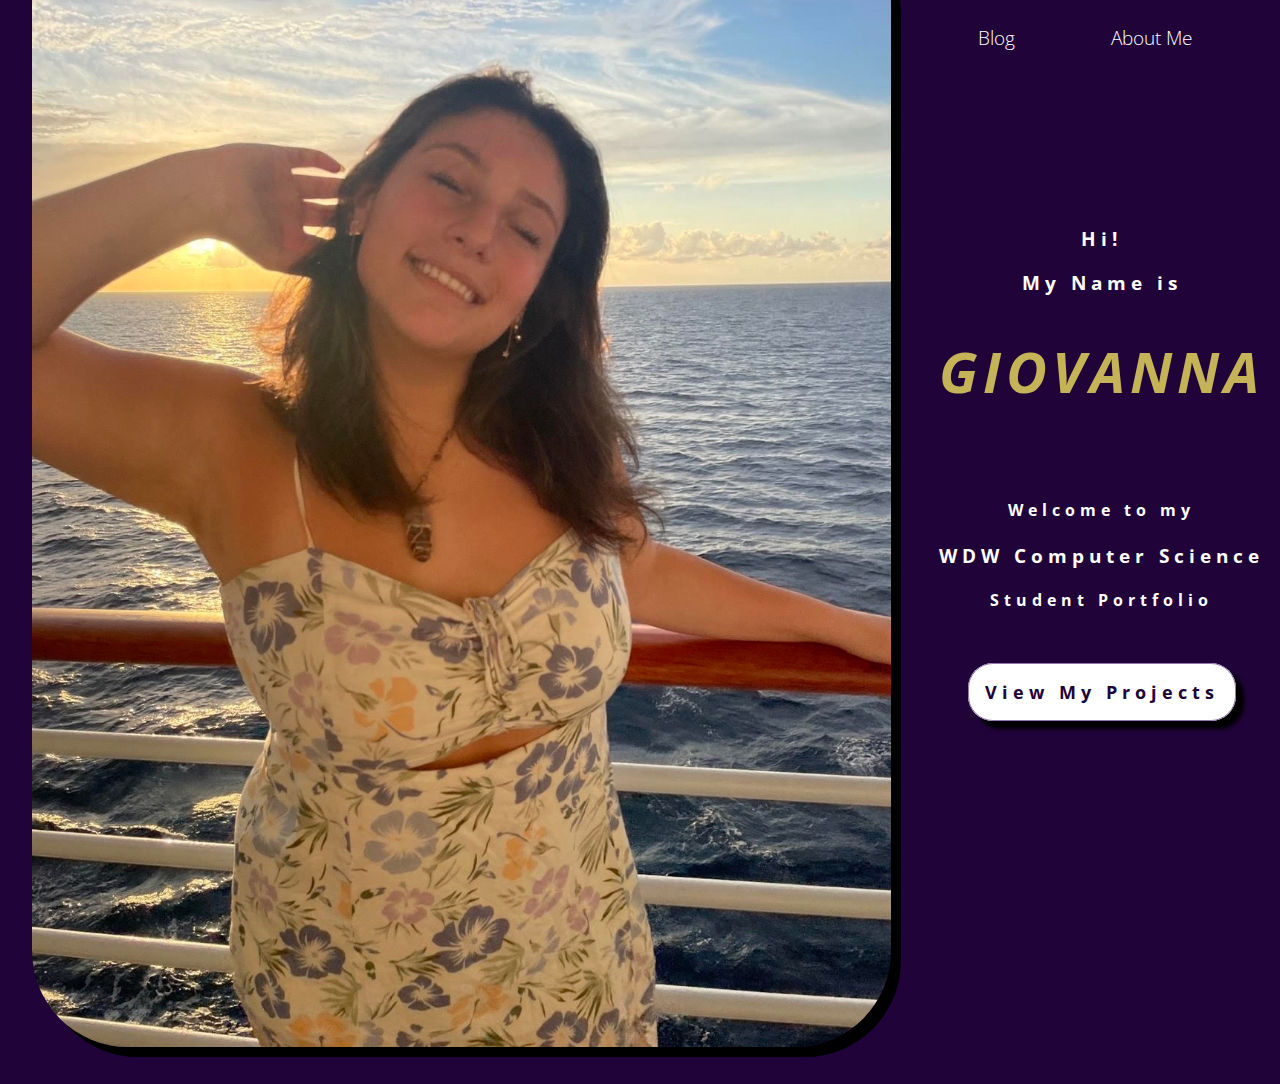
==== index.html @ d343ed1b "Complete Project Launch 5.01" ====
<!DOCTYPE html>
<html lang="en">
<head>
    <meta charset="UTF-8">
    <meta name="viewport" content="width=device-width, initial-scale=1.0">
    <meta http-equiv="X-UA-Compatible" content="ie=edge">
    <link rel="stylesheet" href="style.css" type="text/css" />
    <link rel="stylesheet" href="nav.css" type="text/css" />
    <title>Aladdin's Portfolio</title>
</head>
<body>
    
    <!-- Navigation Menu -->
    <nav class="navbar">
        <!-- logo -->
        <div class="logo">Giovanna</div>
        <!-- hamburger toggle -->
        <a href="#" class="toggle-button">
            <span class="bar"></span>
            <span class="bar"></span>
            <span class="bar"></span>
        </a>
        <!-- page navigation links -->
        <div class="navbar-links">
            <ul>
                <li><a href="index.html">Home</a></li>
                <li><a href="projects.html">Projects</a></li>
                <li><a href="blog.html">Blog</a></li>
                <li><a href="aboutMe.html">About Me</a></li>
            </ul>   <!-- close ul list -->
        </div>  <!-- close navbar links class -->
    </nav>   <!-- close navbar class -->
    
     <!-- Hero Section -->
     <section class ="hero">
         <div class="heroImage">
             <img src="me.jpg"></img>
         </div> <!-- close heroImage class -->
         <div class="heroText">
             <div class="heroTextTop">
                 <h3>Hi!</h3>
                <h3>My Name is</h3>
                <h1 class="heroName"><em>Giovanna</em></h1>
             </div>  <!-- close heroTextTop class -->
             <div class="heroTextBottom">
             <h4>Welcome to my </h4>
             <h3>WDW Computer Science</h3>
             <h4>Student Portfolio</h4>
             </div>  <!-- close heroTextBottom class -->
             <div class="heroButton">
                 <a href="projects.html"class="button">View My Projects</a>
             </div>
        </div>  <!-- close heroText class -->
     </section> <!-- close hero class -->


    <script type="text/javascript" src="script.js"></script>
</body>
</html>
---- style.css ----
/*
Color Palette
background color: #200439
primary: #512C73
secondary: #361356
tertiary: #6F4D8F
accent: #9277AC
vegasGold: #c5b358
white: #fff
black: #000  
*/

html {
    /* If we add any padding or border onto an element it does not affect the width of the element */
    box-sizing: border-box;
}

body {
    margin: 0;
    padding: 0;
    font-family: 'Open Sans', sans-serif;
    font-weight: 300;
    background-color: #200439;
    color: #fff;
}

.hero {
    display: flex;
    flex-direction: column;
    justify-content: space-evenly;
    align-items: center;
}

.heroImage {
    padding: 2rem;
}

.heroImage img {
    border-radius: 6rem;
    box-shadow: 10px 10px #000;
    width: 100%;
    height: auto;
}

.heroText {
    font-size: 0.8rem;
    padding-bottom: 2rem;
    text-align: center;
    letter-spacing: 5px;
}

.heroName {
    color: #c5b358;
    font-size: 2.5rem;
    text-transform: uppercase;
}

.heroTextTop {
    padding: 1rem;
}

.heroTextBottom {
    padding: 1rem;
}

.heroButton {
    margin: 2rem;
}

.button {
    background-color: #fff;
    padding: 1rem;
    border: 1px solid #9277AC;
    border-radius: 25px;
    font-size: 0.9rem;
    font-weight: 700;
    color: #200439;
    text-decoration: none;
    box-shadow: 8px 8px 4px #000;
}

.button:hover {
    background-color: #361356;
    color: #c5b358;
    transform: scale(1.5);
    /* (150% zoom - Note: if the zoom is too large, it will go outside of the viewpoint) */
}

.projectsHeader {
    margin: 1.5rem 3rem;
    text-align: center;
    padding: 0.5rem;
    letter-spacing: 4px;
}

.projectCard {
    background-color: #fff;
    color: #200439;
    margin: 4rem 3rem;
    padding: 0.5rem 2rem;
    text-align: center;
    border: 1px solid #9277AC;
    border-radius: 1rem;
    box-shadow: 10px 10px 5px #000;
}

.projectCard img {
    width: 100%;
    height: auto;
    border-radius: 3rem;
    margin: 1rem 0;
}

.projectCard h2 {
    margin: 0.5rem 1rem 1.5rem 1rem;
    font-weight: 600;
}

.projectCard p {
    font-size: 1rem;
    font-weight: 400;
}

.projectIcons {
    display: flex;
    justify-content: space-evenly;
    font-size: 1.2rem;
    margin-top: 2rem;
}

.projectIcons p {
    margin: 0 0 1rem 0;
    font-size: 0.8rem;
}

.fa-github {
    font-size: 2.2rem;
    padding: 1.5rem;
}

.fa-file {
    font-size: 2.2rem;
    padding: 1.5rem;
}



@media (min-width: 800px) {
    .hero {
        flex-direction: row;
        justify-content: space-evenly;
        align-items: center;
        height: 90vh;
    }
    
    .heroText {
        font-size: 1rem;
    }
    
    .heroName {
        font-size: 3.5rem;
    }
    
    .button {
        font-size: 1.1rem;
    }
    
    .projectGallery {
        display: flex;
        flex-direction: row;
        justify-content: center;
        flex-wrap: wrap;
    }
    
    .projectCard {
        max-width: 20%;
    }
}
---- nav.css ----
/*
Color Palette
background color: #FF577F
primary: #FF884B
secondary: #FFD384
tertiary: #FFF9B0
accent: #9CFF2E
vegasGold: #FDFF00
white: #fff
black: #000  
*/

@import url('https://fonts.googleapis.com/css2?family=Dancing+Script:wght@400;700&display=swap');
@import url('https://fonts.googleapis.com/css2?family=Dancing+Script:wght@400;700&family=Open+Sans:wght@300;400;600;700&display=swap');

.navbar {
    display: flex;
    justify-content: space-between;
    align-items: center;
    padding: 0 2.5rem;
}

.logo {
    font-size: 2.2rem;
    margin: 0.75rem 2.5rem;
    color: #FDFF00;
    font-family: 'Dancing Script', cursive;
} 

.navbar-links ul {
    margin: 0;
    padding: 0;
    display: flex;
}

.navbar-links li {
    list-style: none;
    padding: 1rem;
    font-size: 1.2rem;
}

.navbar-links li a {
    text-decoration: none;
    color: #fff;
    padding: 0.5rem 2rem;
    display: block;
}

.navbar-links li:hover {
    background-color: #FF577F;
}

.toggle-button {
    position: absolute;
    top: 1.5rem;
    right: 1.5rem;
    display: none;
    flex-direction: column;
    justify-content: space-between;
    width: 30px;
    height: 20px;
}

.toggle-button .bar {
    height: 3px;
    width: 100%;
    background-color: #fff;
    border-radius: 10px;
}


@media (max-width: 800px) {
    .toggle-button {
        display: flex;
    }
    
    .navbar-links {
        display: none;
        width: 100%;
    }

.navbar {
    flex-direction: column;
    align-items: flex-start;
}

.navbar-links ul {
    width: 100%;
    flex-direction: column;
}

.navbar-links li {
    text-align: center;
}

.navbar-links.active {
    display: flex;
    }
}
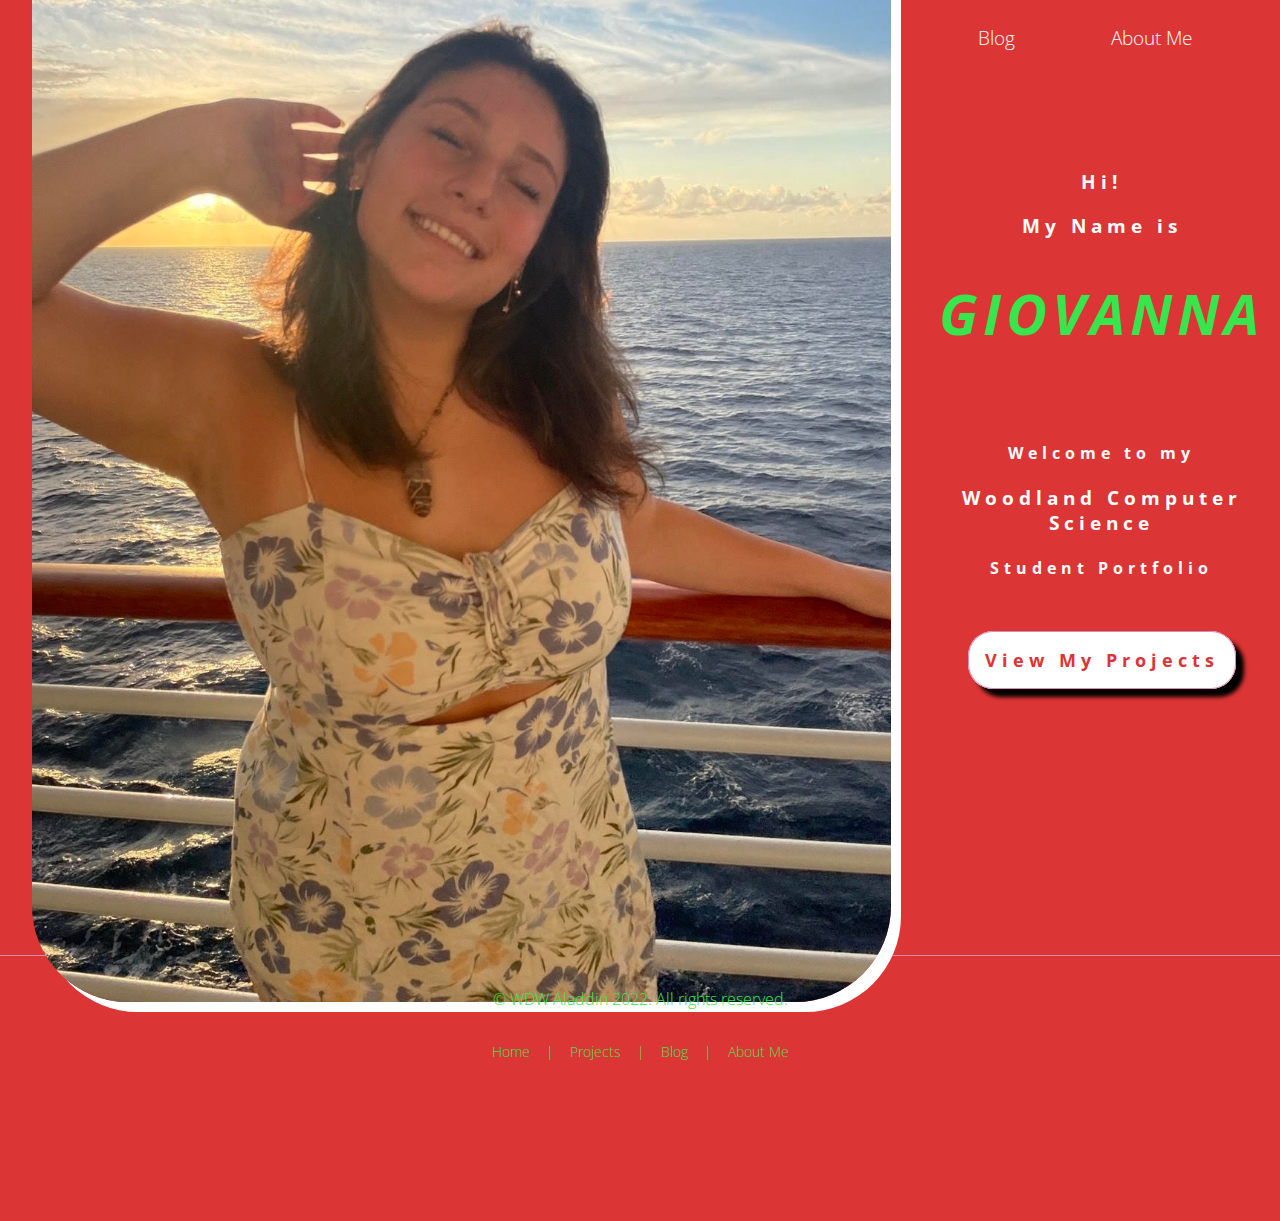
==== commit 7e7f0f81: "Completed changing colors and adjusted home page img" ====
--- a/index.html
+++ b/index.html
@@ -1,15 +1,17 @@
 <!DOCTYPE html>
 <html lang="en">
+
 <head>
     <meta charset="UTF-8">
     <meta name="viewport" content="width=device-width, initial-scale=1.0">
     <meta http-equiv="X-UA-Compatible" content="ie=edge">
     <link rel="stylesheet" href="style.css" type="text/css" />
     <link rel="stylesheet" href="nav.css" type="text/css" />
-    <title>Aladdin's Portfolio</title>
+    <title>Giovanna's Portfolio</title>
 </head>
+
 <body>
-    
+
     <!-- Navigation Menu -->
     <nav class="navbar">
         <!-- logo -->
@@ -27,33 +29,46 @@
                 <li><a href="projects.html">Projects</a></li>
                 <li><a href="blog.html">Blog</a></li>
                 <li><a href="aboutMe.html">About Me</a></li>
-            </ul>   <!-- close ul list -->
-        </div>  <!-- close navbar links class -->
-    </nav>   <!-- close navbar class -->
-    
-     <!-- Hero Section -->
-     <section class ="hero">
-         <div class="heroImage">
-             <img src="me.jpg"></img>
-         </div> <!-- close heroImage class -->
-         <div class="heroText">
-             <div class="heroTextTop">
-                 <h3>Hi!</h3>
+            </ul> <!-- close ul list -->
+        </div> <!-- close navbar links class -->
+    </nav> <!-- close navbar class -->
+
+    <!-- Hero Section -->
+    <section class="hero">
+        <div class="heroImage">
+            <img src="me.jpg"></img>
+        </div> <!-- close heroImage class -->
+        <div class="heroText">
+            <div class="heroTextTop">
+                <h3>Hi!</h3>
                 <h3>My Name is</h3>
                 <h1 class="heroName"><em>Giovanna</em></h1>
-             </div>  <!-- close heroTextTop class -->
-             <div class="heroTextBottom">
-             <h4>Welcome to my </h4>
-             <h3>WDW Computer Science</h3>
-             <h4>Student Portfolio</h4>
-             </div>  <!-- close heroTextBottom class -->
-             <div class="heroButton">
-                 <a href="projects.html"class="button">View My Projects</a>
-             </div>
-        </div>  <!-- close heroText class -->
-     </section> <!-- close hero class -->
+            </div> <!-- close heroTextTop class -->
+            <div class="heroTextBottom">
+                <h4>Welcome to my </h4>
+                <h3>Woodland Computer Science</h3>
+                <h4>Student Portfolio</h4>
+            </div> <!-- close heroTextBottom class -->
+            <div class="heroButton">
+                <a href="projects.html" class="button">View My Projects</a>
+            </div>
+        </div> <!-- close heroText class -->
+    </section> <!-- close hero class -->
 
+    <footer>
+        <p class="copyright">&copy; WDW Aladdin 2022. All rights reserved.</p>
+        <ul class="bottomNav">
+            <li><a href="index.html">Home</a></li>
+            <li class="divider">|</li>
+            <li><a href="projects.html">Projects</a></li>
+            <li class="divider">|</li>
+            <li><a href="blog.html">Blog</a></li>
+            <li class="divider">|</li>
+            <li><a href="aboutMe.html">About Me</a></li>
+        </ul>
+    </footer>
 
     <script type="text/javascript" src="script.js"></script>
 </body>
-</html>+
+</html>
--- a/style.css
+++ b/style.css
@@ -1,11 +1,11 @@
 /*
 Color Palette
-background color: #200439
-primary: #512C73
-secondary: #361356
-tertiary: #6F4D8F
-accent: #9277AC
-vegasGold: #c5b358
+background color: #DC3535
+primary: #B01E68
+secondary: #F49D1A
+tertiary: #FFE15D
+accent: #D989B5
+vegasGold: #38E54D
 white: #fff
 black: #000  
 */
@@ -20,7 +20,7 @@
     padding: 0;
     font-family: 'Open Sans', sans-serif;
     font-weight: 300;
-    background-color: #200439;
+    background-color: #DC3535;
     color: #fff;
 }
 
@@ -37,7 +37,7 @@
 
 .heroImage img {
     border-radius: 6rem;
-    box-shadow: 10px 10px #000;
+    box-shadow: 10px 10px #fff;
     width: 100%;
     height: auto;
 }
@@ -50,7 +50,7 @@
 }
 
 .heroName {
-    color: #c5b358;
+    color: #38E54D;
     font-size: 2.5rem;
     text-transform: uppercase;
 }
@@ -70,18 +70,18 @@
 .button {
     background-color: #fff;
     padding: 1rem;
-    border: 1px solid #9277AC;
+    border: 1px solid #D989B5;
     border-radius: 25px;
     font-size: 0.9rem;
     font-weight: 700;
-    color: #200439;
+    color: #DC3535;
     text-decoration: none;
     box-shadow: 8px 8px 4px #000;
 }
 
 .button:hover {
-    background-color: #361356;
-    color: #c5b358;
+    background-color: #DC3535;
+    color: #38E54D;
     transform: scale(1.5);
     /* (150% zoom - Note: if the zoom is too large, it will go outside of the viewpoint) */
 }
@@ -95,11 +95,11 @@
 
 .projectCard {
     background-color: #fff;
-    color: #200439;
+    color: #DC3535;
     margin: 4rem 3rem;
     padding: 0.5rem 2rem;
     text-align: center;
-    border: 1px solid #9277AC;
+    border: 1px solid #D989B5;
     border-radius: 1rem;
     box-shadow: 10px 10px 5px #000;
 }
@@ -143,14 +143,37 @@
     padding: 1.5rem;
 }
 
-
-
-@media (min-width: 800px) {
+footer {
+    text-align: center;
+    color: #38E54D;
+    margin: 10rem 0;
+    border-top: 1px solid #D989B5;
+}
+
+.copyright {
+    margin: 1rem;
+    padding: 1rem;
+    font-size: 1rem;
+    color: #38E54D;
+    display: block;
+}
+
+.filler {
+    display: flex;
+    flex-direction: column;
+    justify-content: center;
+    align-items: center;
+    margin: 0;
+    height: 80vh;
+}
+
+
+@media(min-width: 800px){
     .hero {
-        flex-direction: row;
-        justify-content: space-evenly;
+        flex-direction:  row;
+        justify-content: center;
         align-items: center;
-        height: 90vh;
+        height: 80vh;
     }
     
     .heroText {
--- a/nav.css
+++ b/nav.css
@@ -1,11 +1,11 @@
 /*
 Color Palette
-background color: #FF577F
-primary: #FF884B
-secondary: #FFD384
-tertiary: #FFF9B0
-accent: #9CFF2E
-vegasGold: #FDFF00
+background color: #DC3535
+primary: #B01E68
+secondary: #F49D1A
+tertiary: #FFE15D
+accent: #D989B5
+vegasGold: #38E54D
 white: #fff
 black: #000  
 */
@@ -23,7 +23,7 @@
 .logo {
     font-size: 2.2rem;
     margin: 0.75rem 2.5rem;
-    color: #FDFF00;
+    color: #38E54D;
     font-family: 'Dancing Script', cursive;
 } 
 
@@ -47,7 +47,7 @@
 }
 
 .navbar-links li:hover {
-    background-color: #FF577F;
+    background-color: #F49D1A;
 }
 
 .toggle-button {
@@ -67,6 +67,27 @@
     background-color: #fff;
     border-radius: 10px;
 }
+
+.bottomNav{
+    margin: 0;
+    padding: 0;
+    display: flex;
+    justify-content: center;
+    align-items: center;
+}
+
+.bottomNav li {
+    list-style: none;
+    font-size: 0.9rem;
+    padding: 0 0.5rem;
+}
+.bottomNav li a {
+    text-decoration: none;
+    color: #38E54D;
+    display: block;
+}
+
+
 
 
 @media (max-width: 800px) {
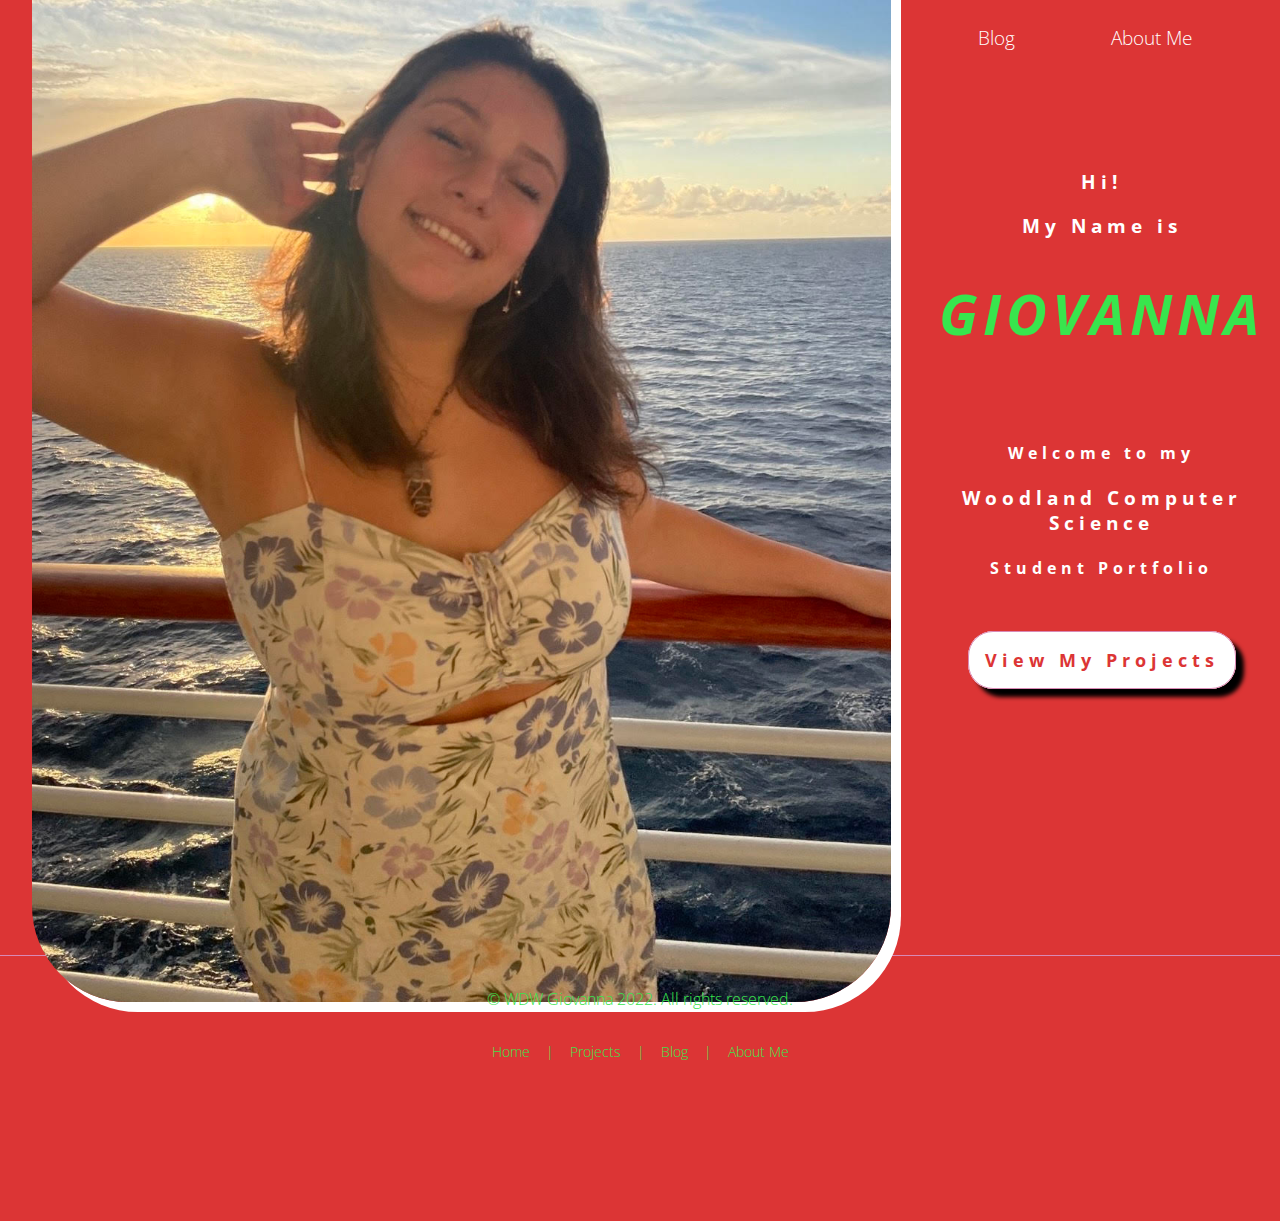
==== commit a18e4b29: "finished projects page started working on about me section" ====
--- a/index.html
+++ b/index.html
@@ -56,7 +56,7 @@
     </section> <!-- close hero class -->
 
     <footer>
-        <p class="copyright">&copy; WDW Aladdin 2022. All rights reserved.</p>
+        <p class="copyright">&copy; WDW Giovanna 2022. All rights reserved.</p>
         <ul class="bottomNav">
             <li><a href="index.html">Home</a></li>
             <li class="divider">|</li>
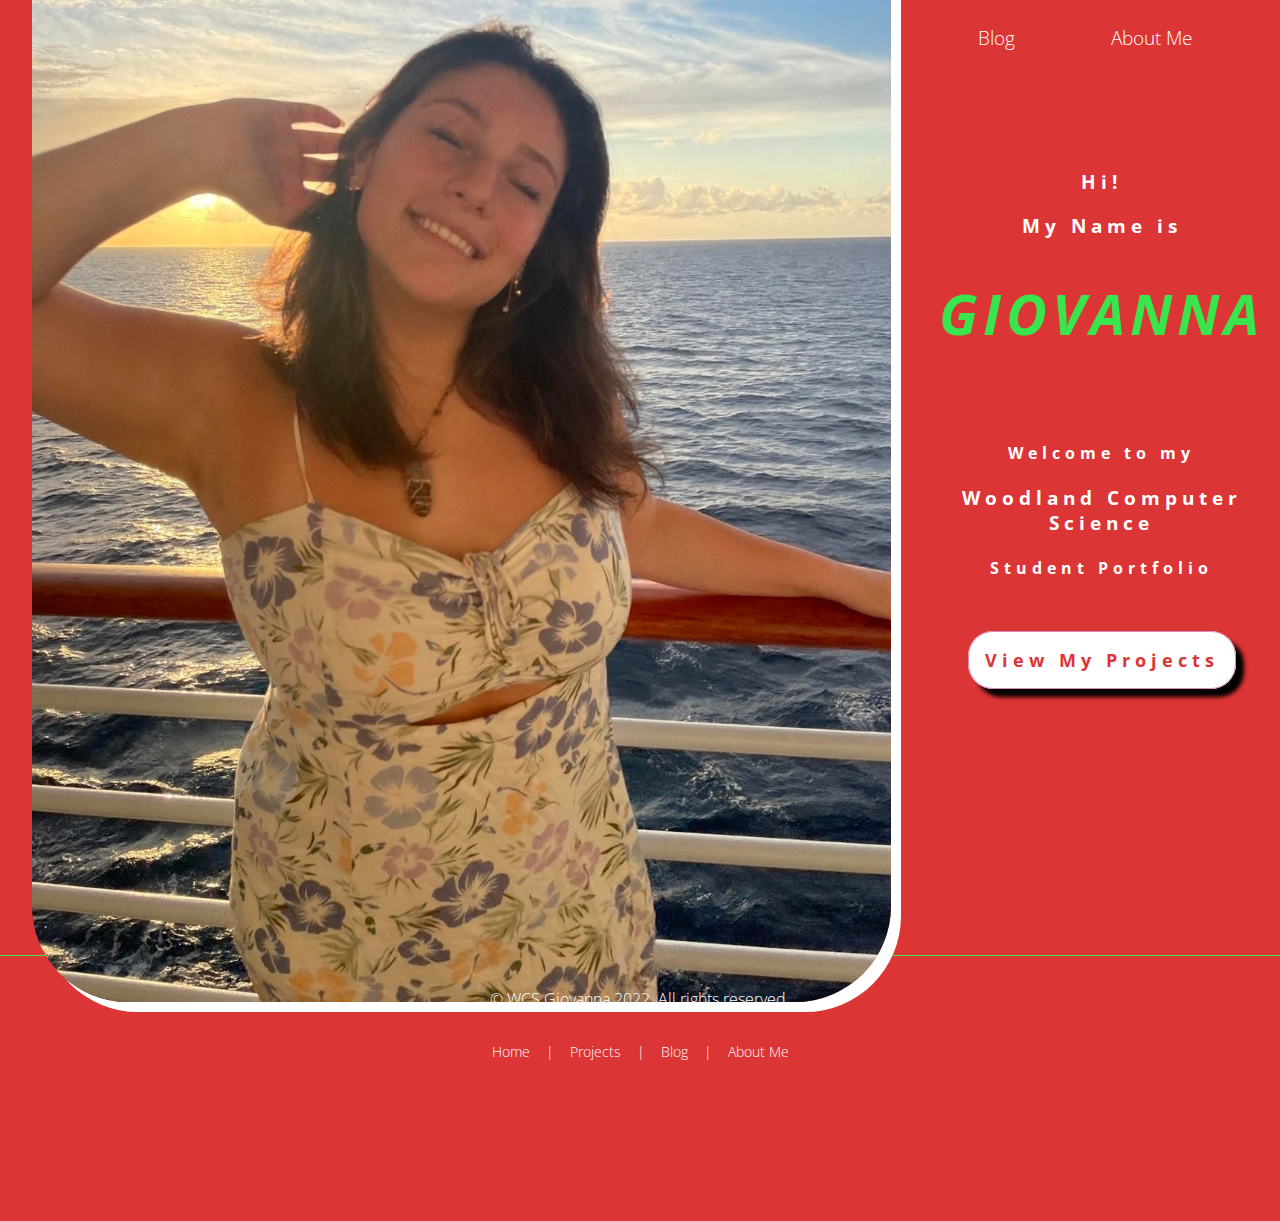
==== commit dd7526c9: "submit for grading" ====
--- a/index.html
+++ b/index.html
@@ -36,7 +36,7 @@
     <!-- Hero Section -->
     <section class="hero">
         <div class="heroImage">
-            <img src="me.jpg"></img>
+            <img src="assets/me.jpg"></img>
         </div> <!-- close heroImage class -->
         <div class="heroText">
             <div class="heroTextTop">
@@ -56,7 +56,7 @@
     </section> <!-- close hero class -->
 
     <footer>
-        <p class="copyright">&copy; WDW Giovanna 2022. All rights reserved.</p>
+        <p class="copyright">&copy; WCS Giovanna 2022. All rights reserved.</p>
         <ul class="bottomNav">
             <li><a href="index.html">Home</a></li>
             <li class="divider">|</li>
--- a/style.css
+++ b/style.css
@@ -24,6 +24,12 @@
     color: #fff;
 }
 
+.aboutMe {
+    margin: 3rem;
+    padding: 4rem;
+}
+
+
 .hero {
     display: flex;
     flex-direction: column;
@@ -145,16 +151,16 @@
 
 footer {
     text-align: center;
-    color: #38E54D;
+    color: #fff;
     margin: 10rem 0;
-    border-top: 1px solid #D989B5;
+    border-top: 1px solid #38E54D;
 }
 
 .copyright {
     margin: 1rem;
     padding: 1rem;
     font-size: 1rem;
-    color: #38E54D;
+    color: #fff;
     display: block;
 }
 
@@ -168,6 +174,11 @@
 }
 
 
+.myPic img {
+    width: 100%;
+    height:auto;
+}
+
 @media(min-width: 800px){
     .hero {
         flex-direction:  row;
--- a/nav.css
+++ b/nav.css
@@ -47,7 +47,7 @@
 }
 
 .navbar-links li:hover {
-    background-color: #F49D1A;
+    background-color: #38E54D;
 }
 
 .toggle-button {
@@ -83,7 +83,7 @@
 }
 .bottomNav li a {
     text-decoration: none;
-    color: #38E54D;
+    color: #fff;
     display: block;
 }
 
